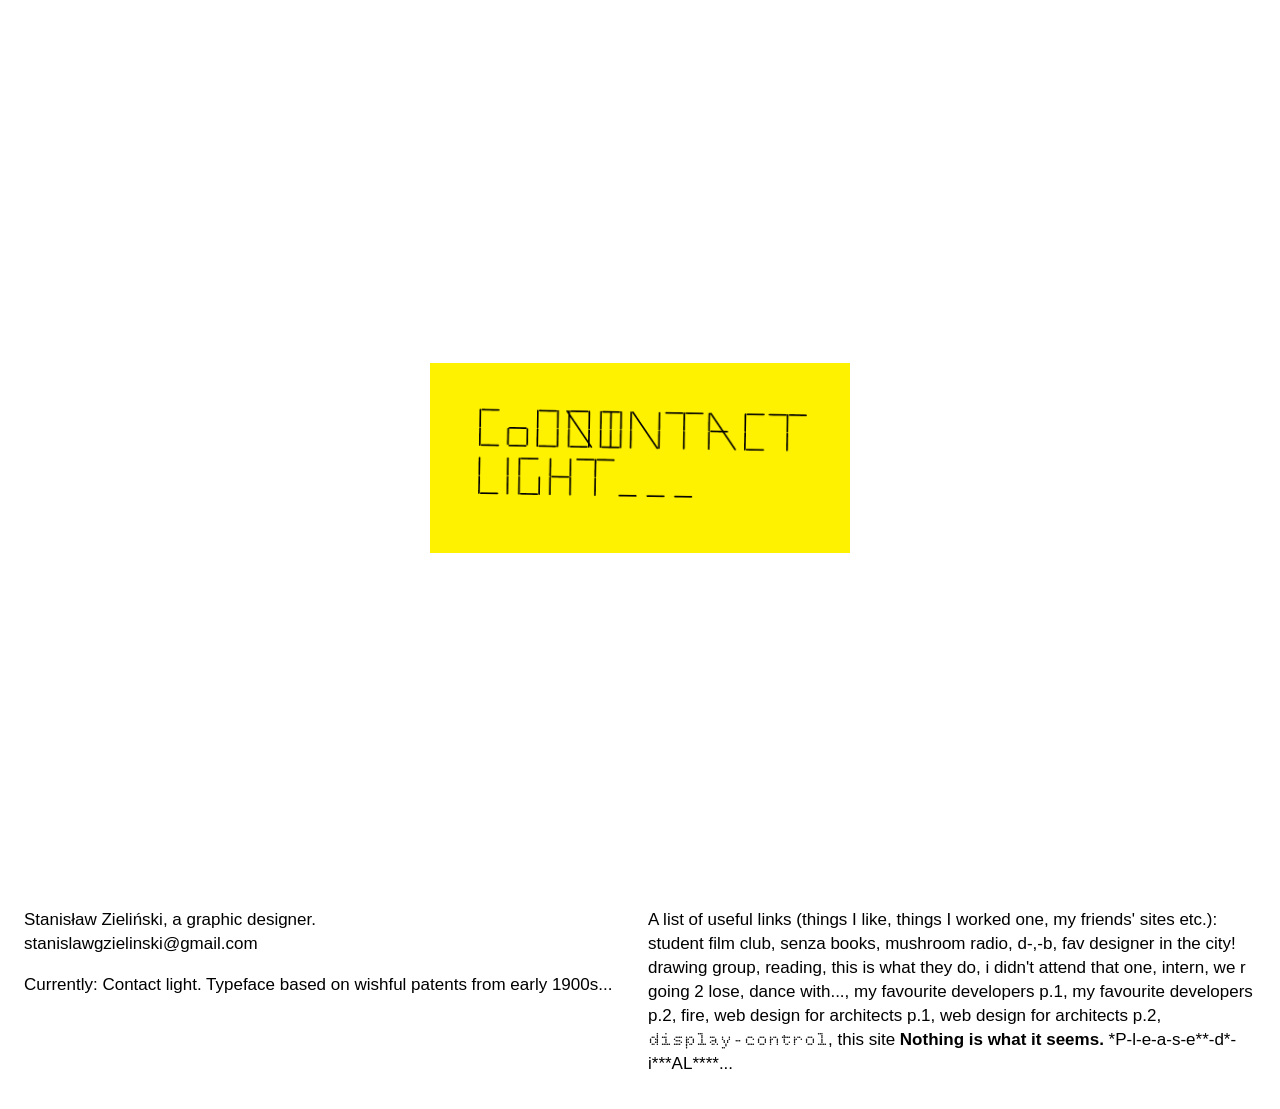
==== index.html @ 9fa0ef09 "new image on the cover" ====
<!DOCTYPE html>
<html lang="en">
  <head>
    <meta charset="UTF-8" />
    <meta http-equiv="X-UA-Compatible" content="IE=edge" />
    <meta name="viewport" content="width=device-width, initial-scale=1.0" />

    <link rel="stylesheet" href="css/style.css" />
    <title>Stanislaw Zielinski</title>
  </head>
  <body>
    <div class="main-page">
      <div id="img-container">
        <img id="main-img" src="CONTACTLICHT.png" alt="&quot;Contact light&quot; spelled out in black geometric letters on yellow background" />
      </div>
    </div>

    <footer class="info">
      <p class="no-break">
        Stanisław Zieliński, a graphic designer. <br />
        <span class="copyOnClick">stanislawgzielinski@gmail.com</span>
      </p>
      <p class="no-break">
        Currently: Contact light. Typeface based on wishful patents from early 1900s...<br />
      </p>

      <p class="no-break">
        A list of useful links (things I like, things I worked one, my friends'
        sites etc.):
        <a href="https://studentfilmclub.nl">student film club</a>,
        <a href="https://senzabooks.com">senza books</a>,
        <a href="https://radiomushroom.org/">mushroom radio</a>,
        <a href="https://www.youtube.com/watch?v=4LJZYrBN7lE">d-,-b</a>,
        <a href="https://malvaaskerup.nl/"
          >fav designer in the city</a
        >! <a href="https://tomnjamie.com/">drawing group</a>,
        <a href="https://ivoblackwood.com/">reading</a>,
        <a href="https://www.instagram.com/schoolnewspaperschoolnewspaper/">
          this is what they do</a
        >,
        <a
          href="https://www.felixsalut.com/Items/Jaehyun-Kim-X-Maison-Felix-Salut"
        >
          i didn't attend that one</a
        >,

        <a href="https://spassky-fischer.fr/">intern</a>,
        <a href="https://rietlanden.womensoffice.nl/">we r going 2 lose</a>,
        <a href="https://dansjirgensons.com/">dance with...</a>,
        <a href="https://www.bartekp.info/">my favourite developers p.1</a>,
        <a href="https://vladomelianenko.com//">my favourite developers p.2</a>,
        <a href="https://www.vincentbecher.com/">fire</a>,
        <a href="https://dzastins.com/">web design for architects p.1</a>,
        <a href="https://sija.studio">web design for architects p.2</a>,
        <a class="standards" href="https://senzabooks.com/standards/"
          >display-control</a
        >,

        <a href="index.html">this site</a>

        <strong>Nothing is what it seems.</strong>
        <a href="https://giornopoetrysystems.org/media/00576.png"
          >*P-l-e-a-s-e**-d*-i***AL****...</a
        >
      </p>

      <!-- <p>See my works <a href='works.html'>here</a></p> -->
    </footer>

    <script src="js/script.js"></script>
  </body>
</html>
---- css/style.css ----
@font-face {
  font-family: "SM";
  src: url(../StandardsMono-Regular.woff2);
}
@font-face {
  font-family: "SMU";
  src: url(../StandardsMono-RegularUnderline.woff2);
}

body {
  max-width: 100vw;
  max-height: 100vh;

  padding: 0;
  background: rgb(255, 255, 255);
  font-size: 17px;
  line-height: 1.5rem;
}

p {
  margin: 0;
  padding-bottom: 1em;
}
#img-container {
  display: flex;
  align-items: center;
  justify-content: center;
  margin: auto;
  max-width: 600px;
}

#main-img {
  cursor: pointer;
  width: 70%;
  margin: auto;
  /* box-shadow: -5px 5px 2px 0px #c9c9c9; */
}

#link-container {
  width: 100%;
  font-size: 17px;
  line-height: 1rem;
}

.main-page {
  display: flex;
  justify-content: center;
  align-items: center;
  font-family: sans-serif;
  color: rgb(0, 0, 0);
  min-height: 100vh;
}

.regular-text {
  text-align: left;
  /* margin: 1rem; */
  max-width: 800px;
}

a:link,
:visited {
  color: rgb(0, 0, 0);
  background-color: transparent;
  text-decoration: none;
}
a:hover {
  text-decoration: underline;
}

.hiddenlink :hover :link,
:visited {
  color: rgb(0, 0, 0);
  background-color: transparent;
  text-decoration: none;
}

footer {
  max-width: 100vw;
  column-width: 300px;
  column-gap: 1rem;
  overflow: hidden;
  column-count: 2;

  padding-left: 1rem;
  padding-right: 1rem;
  padding-bottom: 1rem;
}

ul {
  list-style: none;
  padding: 0;
  margin: 0;
}

.info {
  text-align: left;
  font-family: Helvetica, Arial, sans-serif;
  font-style: normal;
  color: rgb(0, 0, 0);
  border: none;
  outline: none;
}

.no-break {
  break-inside: avoid;
  -webkit-column-break-inside: avoid;
}

.copyOnClick {
  cursor: pointer;
}

.copyOnClick:hover {
  text-decoration: underline;
}

.standards {
  font-family: "SM", Helvetica, Arial, sans-serif;
}

.standards:hover {
  font-family: "SMU", Helvetica, Arial, sans-serif;
}
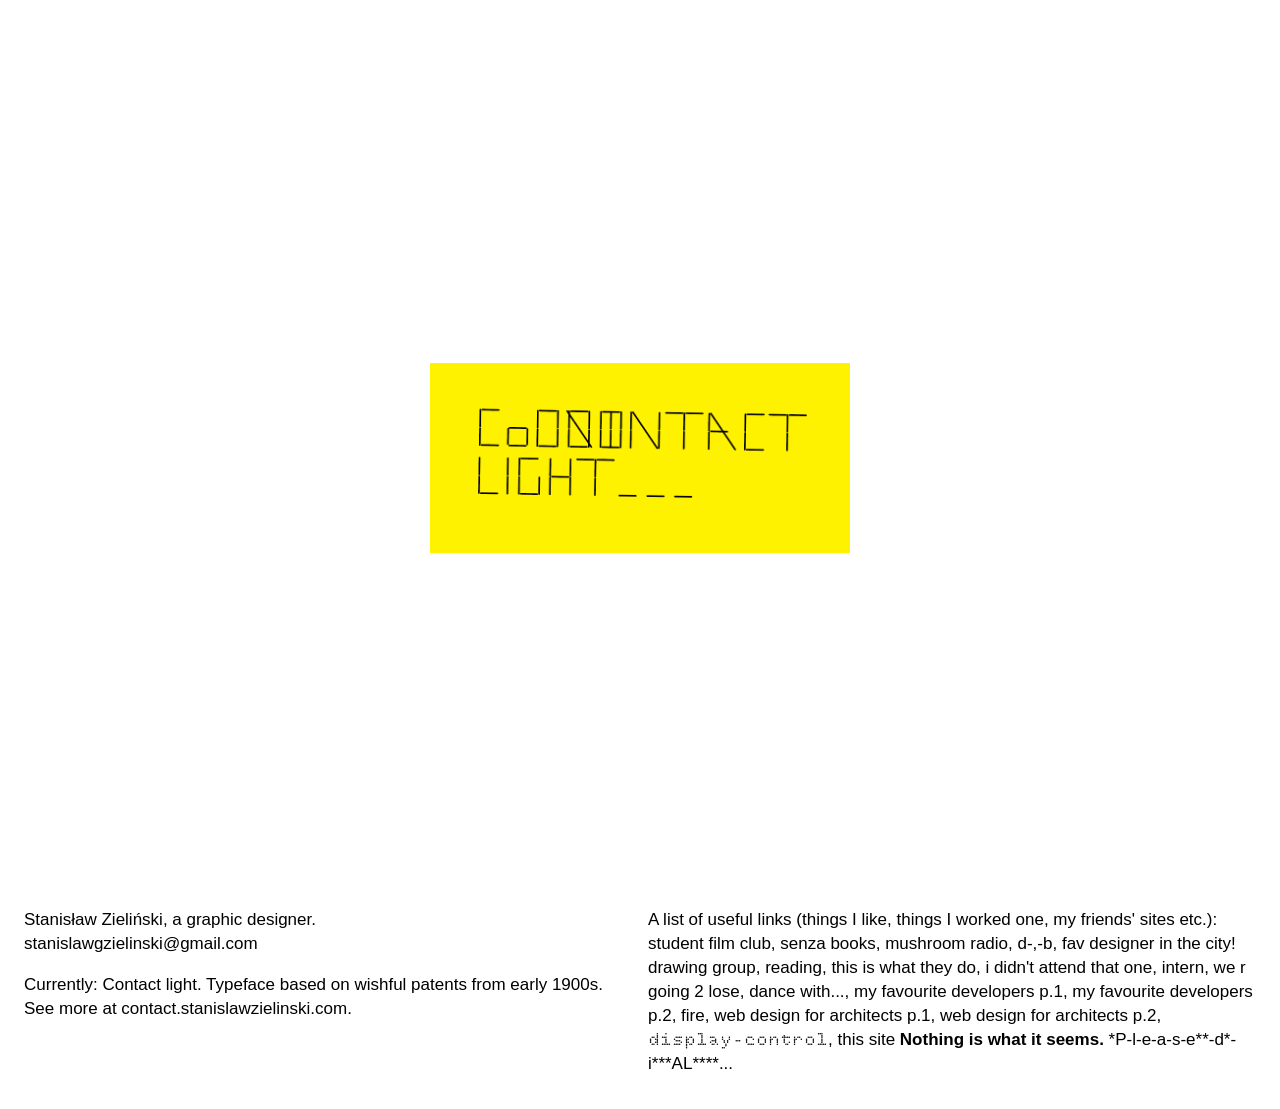
==== commit 606c3a9c: "contact light cover update" ====
--- a/index.html
+++ b/index.html
@@ -21,7 +21,8 @@
         <span class="copyOnClick">stanislawgzielinski@gmail.com</span>
       </p>
       <p class="no-break">
-        Currently: Contact light. Typeface based on wishful patents from early 1900s...<br />
+        Currently: Contact light. Typeface based on wishful patents from early 1900s. <br />
+        See more at <a href="https://contact.stanislawzielinski.com">contact.stanislawzielinski.com</a>.
       </p>
 
       <p class="no-break">
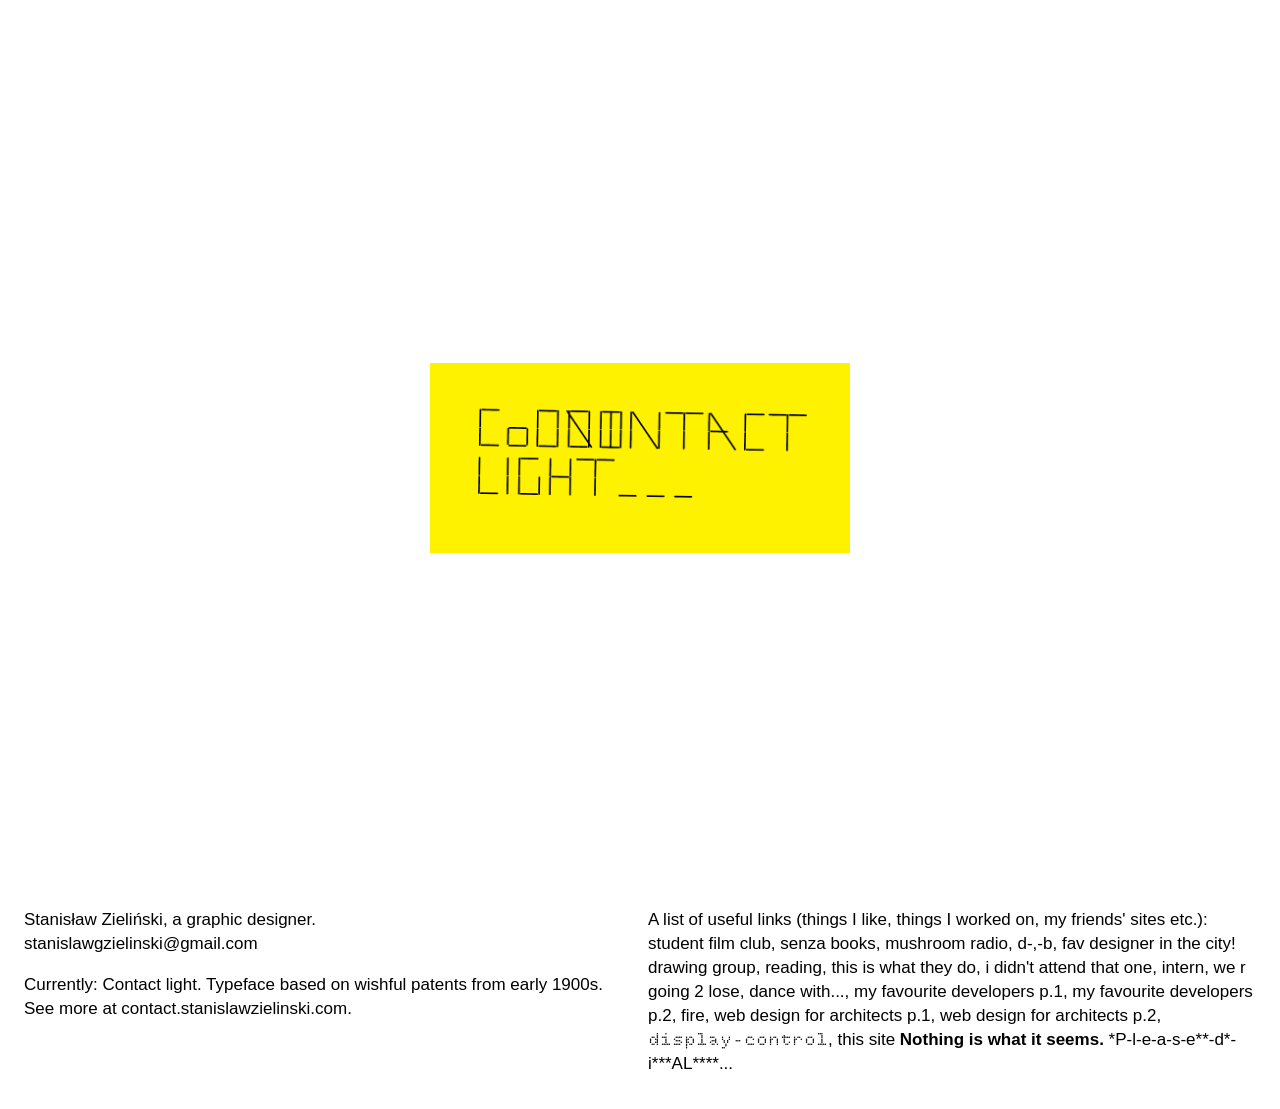
==== commit 60d6b43a: "typo fix" ====
--- a/index.html
+++ b/index.html
@@ -26,7 +26,7 @@
       </p>
 
       <p class="no-break">
-        A list of useful links (things I like, things I worked one, my friends'
+        A list of useful links (things I like, things I worked on, my friends'
         sites etc.):
         <a href="https://studentfilmclub.nl">student film club</a>,
         <a href="https://senzabooks.com">senza books</a>,
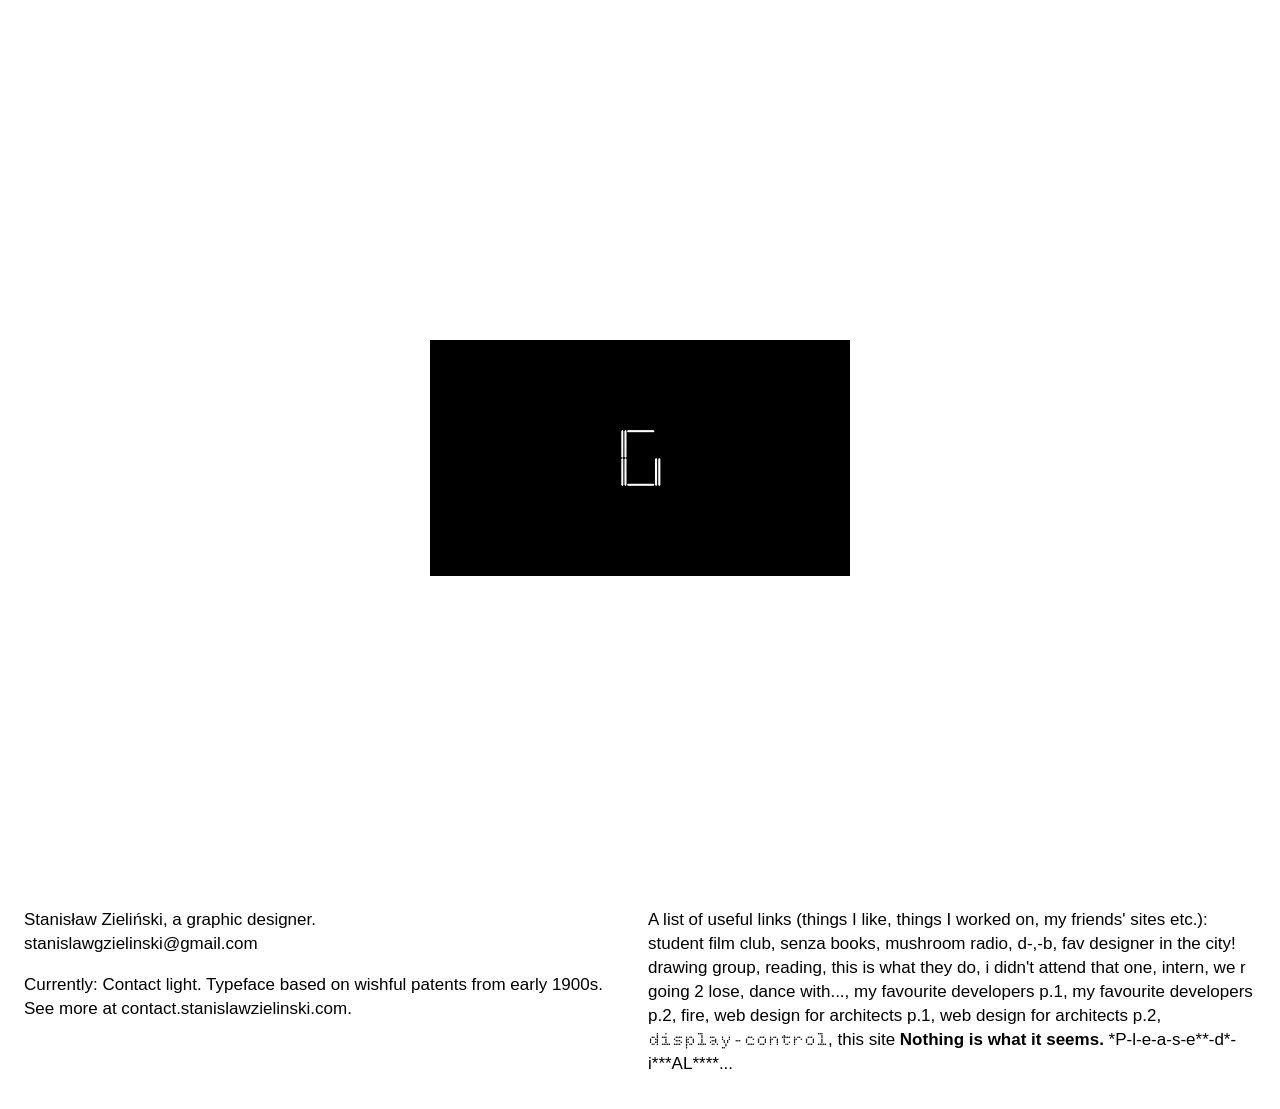
==== commit ac448bbb: "cover updte" ====
--- a/index.html
+++ b/index.html
@@ -11,7 +11,7 @@
   <body>
     <div class="main-page">
       <div id="img-container">
-        <img id="main-img" src="CONTACTLICHT.png" alt="&quot;Contact light&quot; spelled out in black geometric letters on yellow background" />
+        <img id="main-img" src="contactdouble.gif" alt="&quot;Contact double&quot; characters" />
       </div>
     </div>
 
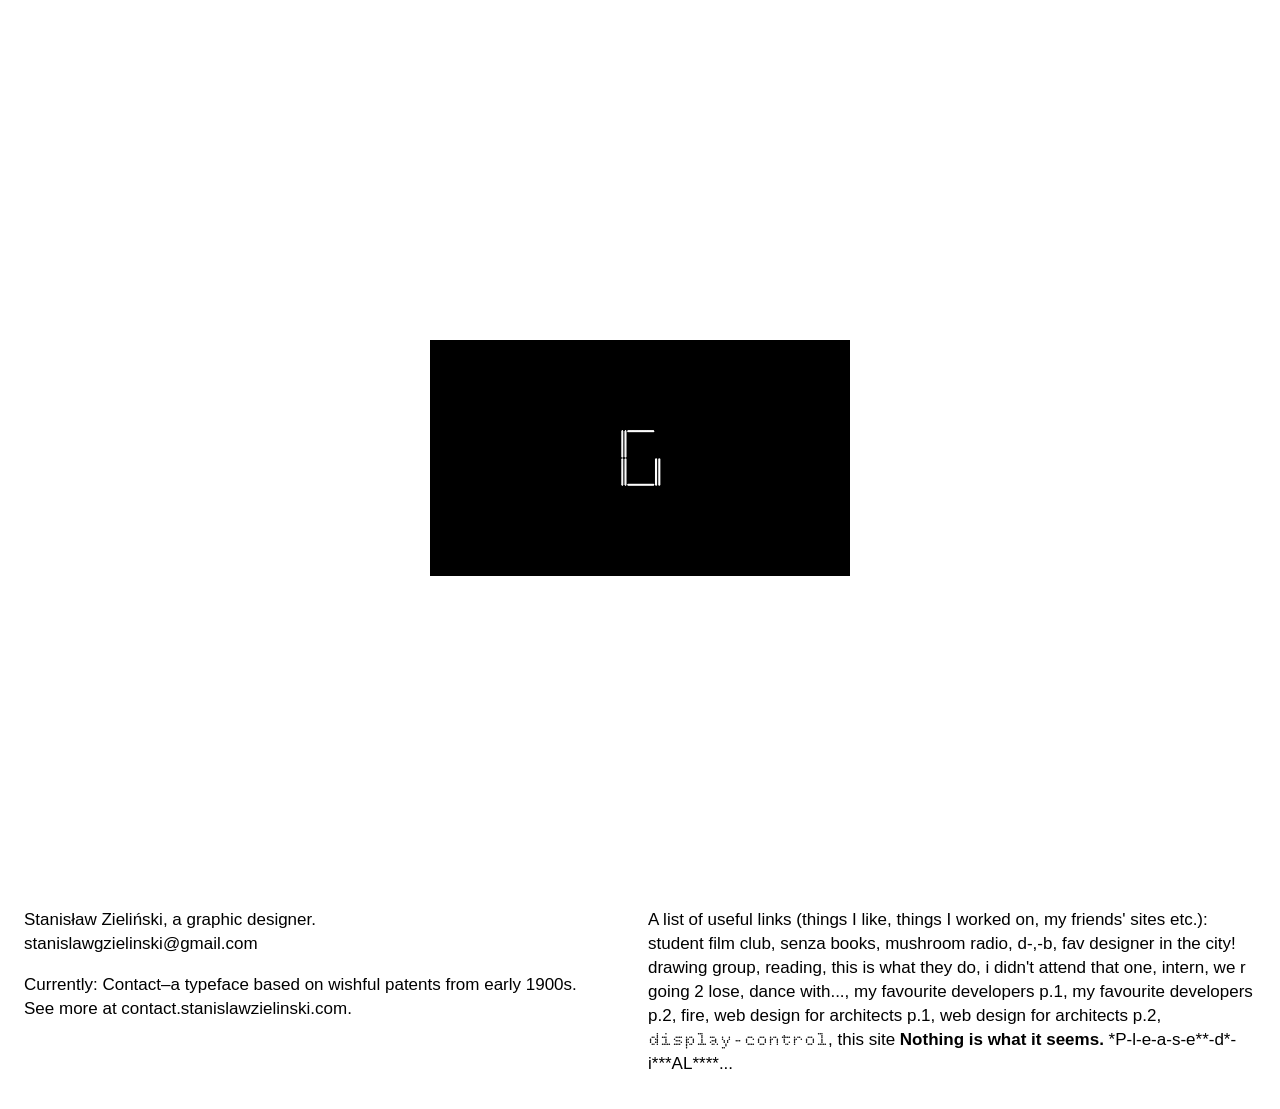
==== commit ce8b3ab9: "description update" ====
--- a/index.html
+++ b/index.html
@@ -21,7 +21,7 @@
         <span class="copyOnClick">stanislawgzielinski@gmail.com</span>
       </p>
       <p class="no-break">
-        Currently: Contact light. Typeface based on wishful patents from early 1900s. <br />
+        Currently: Contact–a typeface based on wishful patents from early 1900s. <br />
         See more at <a href="https://contact.stanislawzielinski.com">contact.stanislawzielinski.com</a>.
       </p>
 
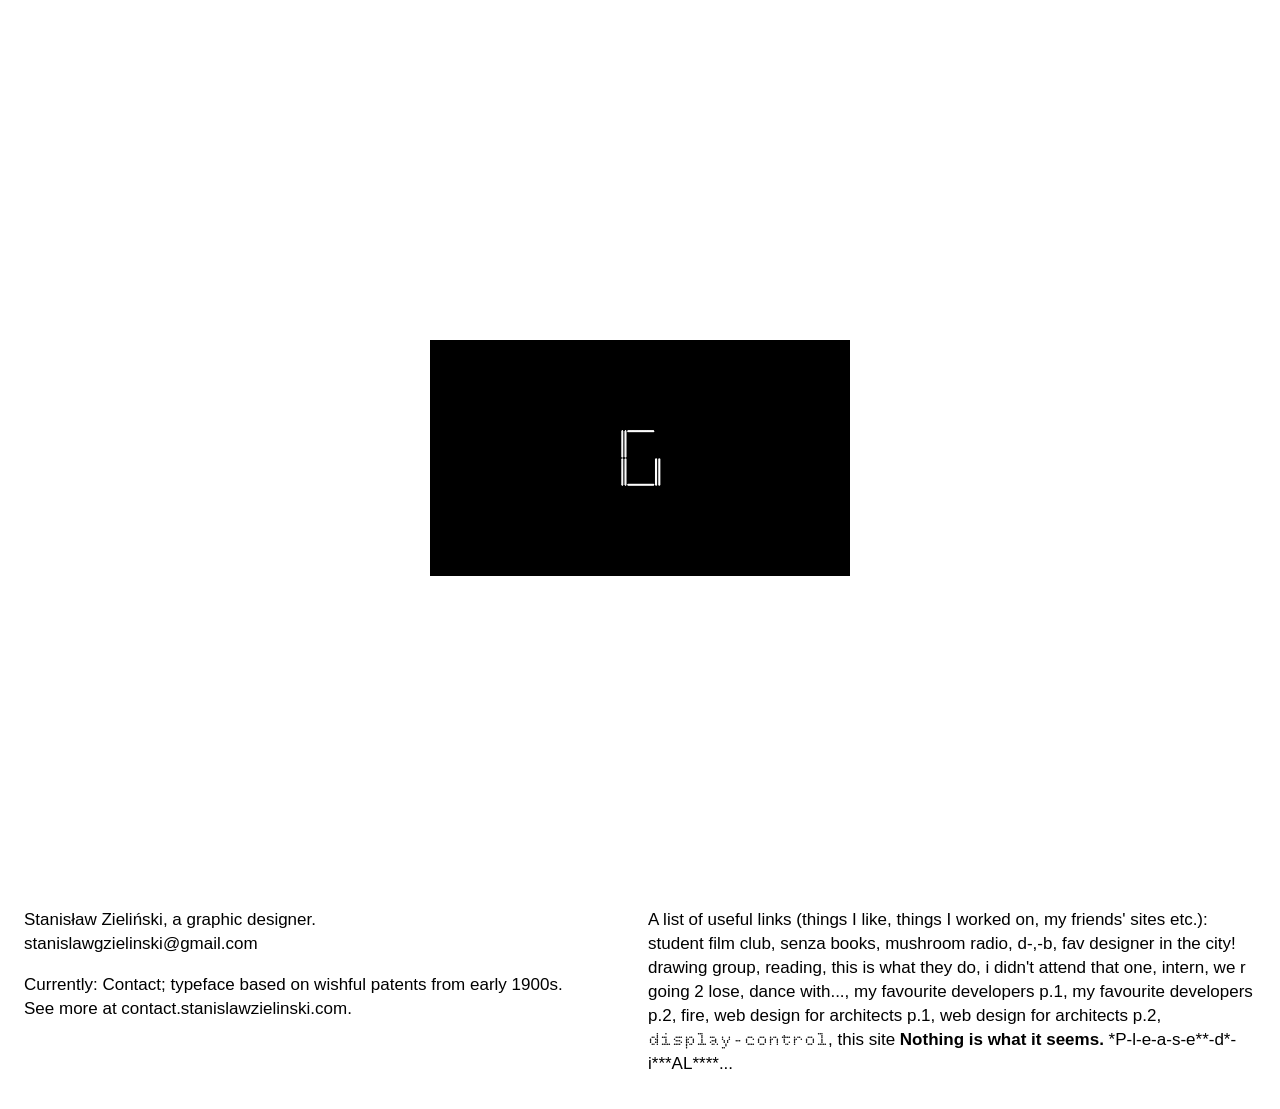
==== commit 9d9f204e: "description update" ====
--- a/index.html
+++ b/index.html
@@ -21,7 +21,7 @@
         <span class="copyOnClick">stanislawgzielinski@gmail.com</span>
       </p>
       <p class="no-break">
-        Currently: Contact–a typeface based on wishful patents from early 1900s. <br />
+        Currently: Contact; typeface based on wishful patents from early 1900s. <br />
         See more at <a href="https://contact.stanislawzielinski.com">contact.stanislawzielinski.com</a>.
       </p>
 
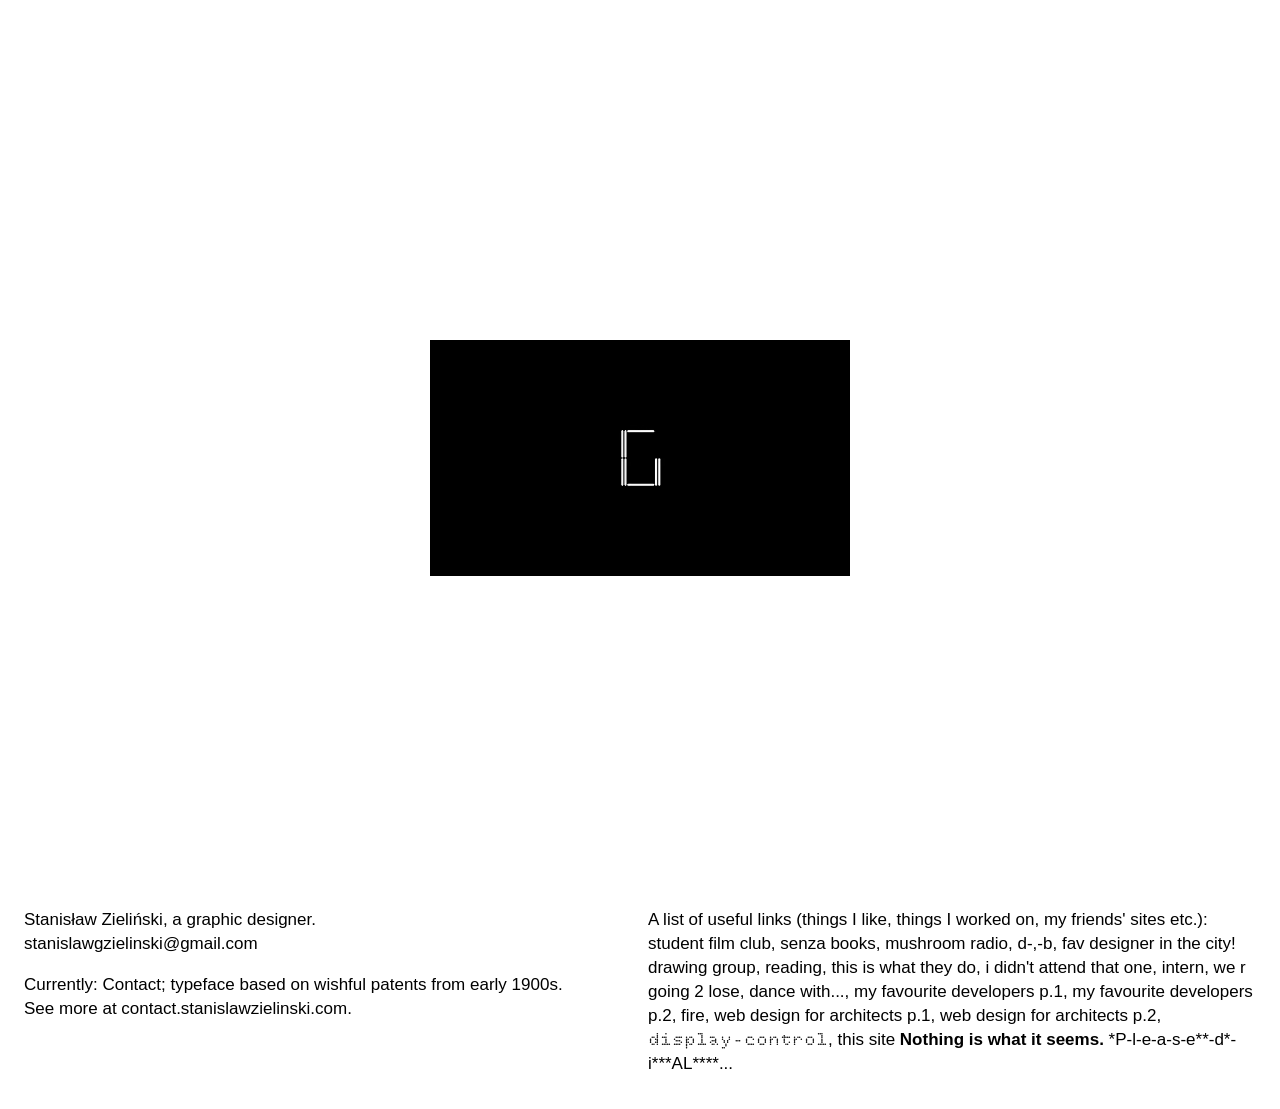
==== commit e473b950: "Replace homepage GIF with autoplaying video for reliable mobile playback iOS Safari freezes animated" ====
--- a/index.html
+++ b/index.html
@@ -11,7 +11,18 @@
   <body>
     <div class="main-page">
       <div id="img-container">
-        <img id="main-img" src="contactdouble.gif" alt="&quot;Contact double&quot; characters" />
+        <video
+          id="main-img"
+          autoplay
+          muted
+          loop
+          playsinline
+          disablepictureinpicture
+          aria-label="&quot;Contact double&quot; characters"
+        >
+          <source src="contactdouble.webm" type="video/webm" />
+          <source src="contactdouble.mp4" type="video/mp4" />
+        </video>
       </div>
     </div>
 
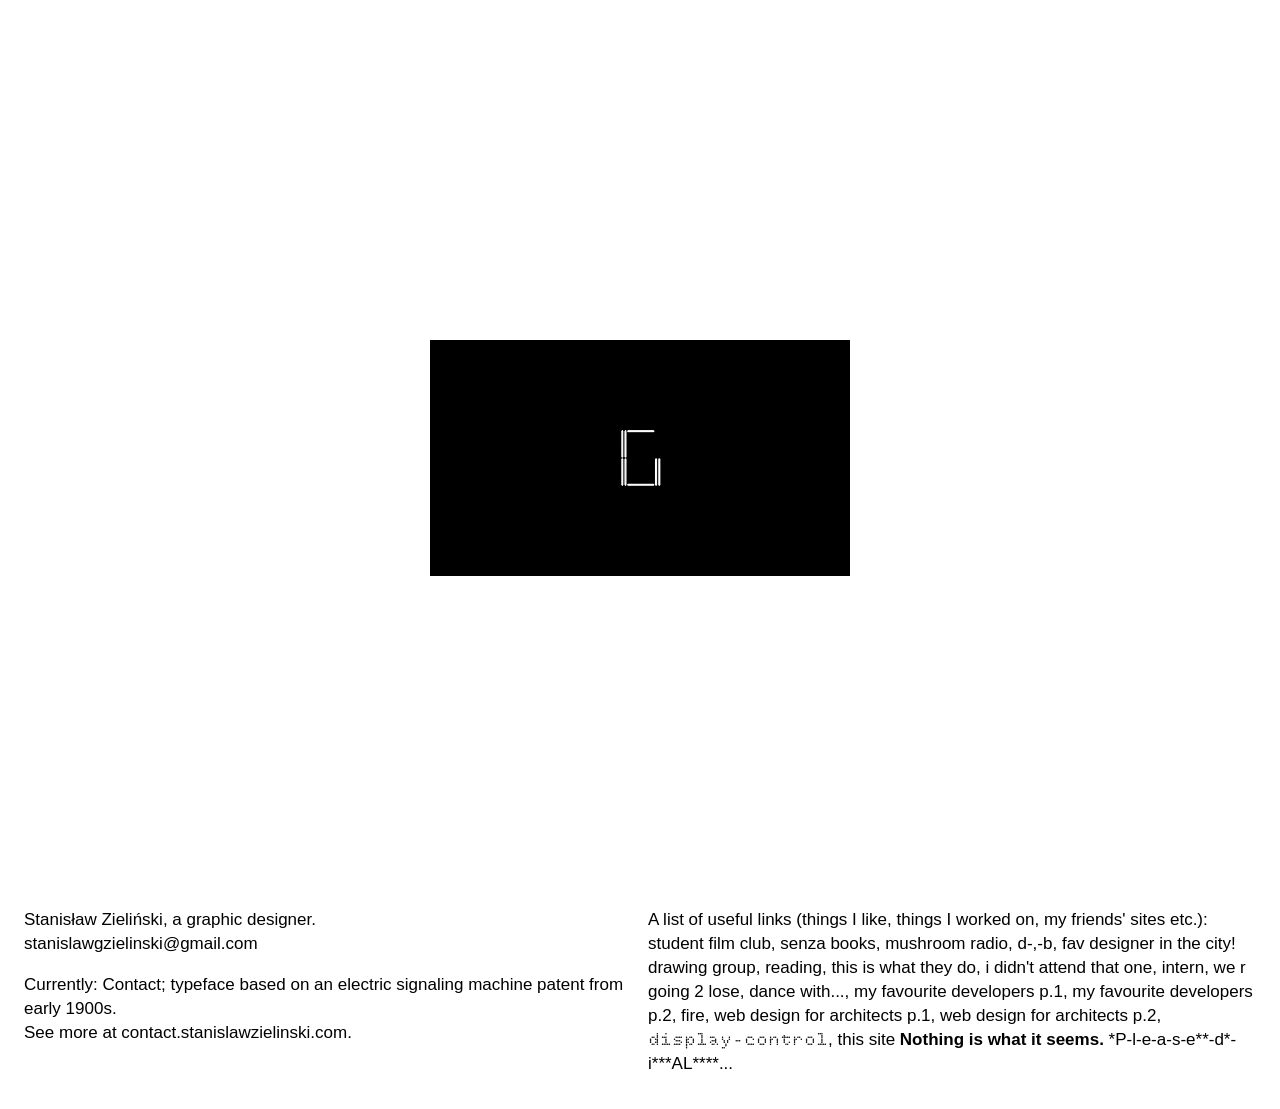
==== commit aced46d0: "Fix unreliable tap handling on the hero video iOS Safari attaches native tap handling to <video> ele" ====
--- a/index.html
+++ b/index.html
@@ -23,6 +23,7 @@
           <source src="contactdouble.webm" type="video/webm" />
           <source src="contactdouble.mp4" type="video/mp4" />
         </video>
+        <div id="tap-overlay" aria-hidden="true"></div>
       </div>
     </div>
 
@@ -32,7 +33,7 @@
         <span class="copyOnClick">stanislawgzielinski@gmail.com</span>
       </p>
       <p class="no-break">
-        Currently: Contact; typeface based on wishful patents from early 1900s. <br />
+        Currently: Contact; typeface based on an electric signaling machine patent from early 1900s. <br />
         See more at <a href="https://contact.stanislawzielinski.com">contact.stanislawzielinski.com</a>.
       </p>
 
--- a/css/style.css
+++ b/css/style.css
@@ -9,7 +9,7 @@
 
 body {
   max-width: 100vw;
-  max-height: 100vh;
+  max-height: 100svh;
 
   padding: 0;
   background: rgb(255, 255, 255);
@@ -27,13 +27,19 @@
   justify-content: center;
   margin: auto;
   max-width: 600px;
+  position: relative;
 }
 
 #main-img {
-  cursor: pointer;
   width: 70%;
   margin: auto;
   /* box-shadow: -5px 5px 2px 0px #c9c9c9; */
+}
+
+#tap-overlay {
+  position: absolute;
+  inset: 0;
+  cursor: pointer;
 }
 
 #link-container {
@@ -48,7 +54,7 @@
   align-items: center;
   font-family: sans-serif;
   color: rgb(0, 0, 0);
-  min-height: 100vh;
+  min-height: 100svh;
 }
 
 .regular-text {
